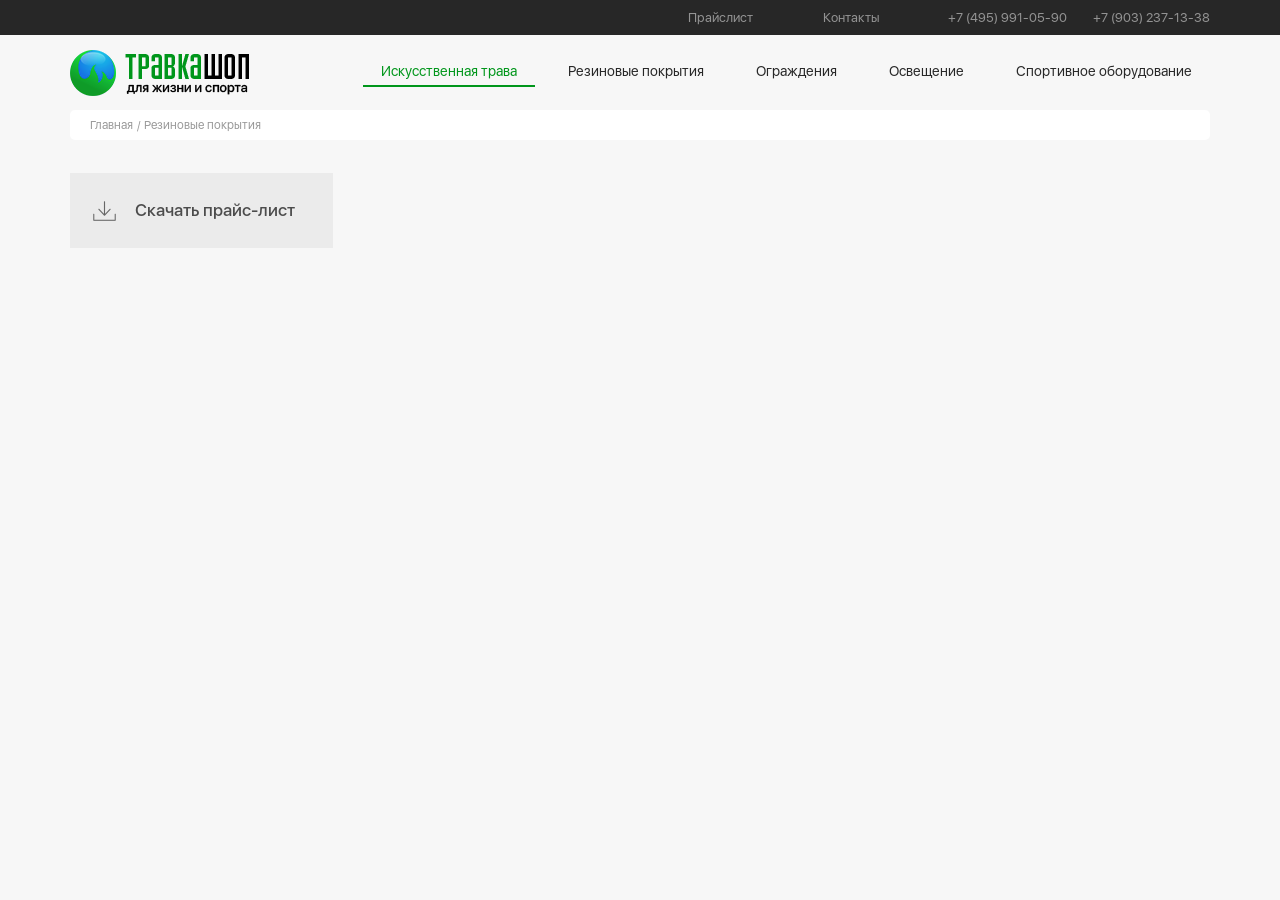
==== app/Искусственная трава.html @ c9376104 "commit 2" ====
<!DOCTYPE html>
<html lang="ru">
<head>
	<meta charset="UTF-8">

	<title>Заголовок</title>

	<link rel="shortcut icon" href="img/favicon/favicon.ico" type="image/x-icon">
	<link rel="icon" href="img/favicon/apple-touch-icon.png">
	<link rel="icon" sizes="72x72" href="img/favicon/apple-touch-icon-72x72.png">
	<link rel="icon" sizes="114x114" href="img/favicon/apple-touch-icon-114x114.png">

	<meta http-equiv="X-UA-Compatible" content="IE=edge">
	<meta name="viewport" content="width=device-width, initial-scale=1">
	<!-- Styles -->
	<link rel="stylesheet" href="libs/bootstrap/bootstrap.min.css">
	<link rel="stylesheet" href="libs/font-awesome/css/font-awesome.min.css">
	<link rel="stylesheet" href="css/fonts.css">
	<link rel="stylesheet" href="css/main.css">
	<link rel="stylesheet" href="css/media.css">
	<!-- End_Styles -->
	<!-- Scripts -->
	<script type="text/javascript" src="libs/jquery/jquery.min.js"></script>
	<script type="text/javascript" src="libs/mask/jquery.maskedinput.min.js"></script>
	<script type="text/javascript" src="js/main.js"></script>
	<!-- End_Scripts -->
</head>
<body>
	<header class="header">
		<div class="header__top">
			<div class="container">
				<div class="row">
					<div class="col-lg-3 col-lg-offset-6 col-md-4 col-md-offset-4 col-xs-6">
						<div class="header__other">
							<ul class="other">
								<li class="other__item">
									<a href="#" class="other__link">
										Прайслист
									</a>
								</li>
								<li class="other__item">
									<a href="#" class="other__link">
										Контакты
									</a>
								</li>
							</ul>
						</div>
					</div>
					<div class="col-lg-3 col-md-4 col-xs-6">
						<div class="header__phone">
							<ul class="phone">
								<li class="phone__item">
									+7 (495) 991-05-90
								</li>
								<li class="phone__item">
									+7 (903) 237-13-38
								</li>
							</ul>
						</div>
					</div>
				</div>
			</div>
		</div>
		<div class="header__bottom">
			<div class="container">
				<div class="row">
					<div class="col-md-3 col-xs-10">
						<div class="header__logo">
							<div class="logo">
								<a href="" class="logo__link">
									<img src="img/header-logo.png" alt="" class="logo__img">
								</a>
							</div>
						</div>
					</div>
					<div class="col-xs-2 nav__popup-wp">
						<div class="nav__popup">
							<i class="fa fa-bars" aria-hidden="true"></i>
						</div>
					</div>
					<div class="col-md-9 col-xs-12">
						<div class="header__nav">
							<ul class="nav">
								<li class="nav__item nav__active">
									<a href="#" class="nav__link">
										Искусственная трава
									</a>
								</li>
								<li class="nav__item">
									<a href="#" class="nav__link">
										Резиновые покрытия
									</a>
								</li>
								<li class="nav__item">
									<a href="#" class="nav__link">
										Ограждения
									</a>
								</li>
								<li class="nav__item">
									<a href="#" class="nav__link">
										Освещение
									</a>
								</li>
								<li class="nav__item">
									<a href="#" class="nav__link">
										Спортивное оборудование
									</a>
								</li>
							</ul>
						</div>
					</div>
				</div>
			</div>
		</div>
	</header>
	<div class="content">
		<div class="container">
			<div class="row">
				<div class="col-md-12">
					<ul class="path">
						<li class="path__item">
							<a href="#" class="path__link">
								Главная
							</a>
						</li>
						<li class="path__item">
							<span class="path__link">
								Резиновые покрытия
							</span>
						</li>
					</ul>
				</div>
			</div>
			<div class="row">
				<div class="col-md-3">
					<div class="sidebar">
						<div class="price-list">
							<a href="#" class="price-list__link">
								<span class="price-list__text">
									Скачать прайс-лист
								</span>
							</a>
						</div>
					</div>
				</div>
				<div class="col-md-9"></div>
			</div>
		</div>
	</div>
</body>
</html>
---- app/css/fonts.css ----
/* font-family: "SFUIDisplayRegular" */
@font-face {
  font-family: "SFUIDisplayRegular";
  src: url(../fonts/sfuid/SFUIDisplay-Regular.otf);
}

/* font-family: "SFUIDisplayLight" */
@font-face {
  font-family: "SFUIDisplayLight";
  src: url(../fonts/sfuid/SFUIDisplay-Light.otf);
}

/* font-family: "SFUIDisplayBold" */
@font-face {
  font-family: "SFUIDisplayBold";
  src: url(../fonts/sfuid/SFUIDisplay-Bold.otf);
}

/* font-family: "SFUIDisplayMedium" */
@font-face {
  font-family: "SFUIDisplayMedium";
  src: url(../fonts/sfuid/SFUIDisplay-Medium.otf);
}

/* font-family: "SFUIDisplaySemibold" */
@font-face {
  font-family: "SFUIDisplaySemibold";
  src: url(../fonts/sfuid/SFUIDisplay-Semibold.otf);
}
---- app/css/main.css ----
html, body, div, span, object, iframe,
h1, h2, h3, h4, h5, h6, p, blockquote, pre,
a, abbr, acronym, address, big, cite, code,
del, dfn, em, img, ins, kbd, q, samp, small,
strike, strong, sub, sup, tt, var, b, i,
dl, dt, dd, ol, ul, li, fieldset, form,
label, legend, table, caption, tbody, tfoot,
thead, tr, th, td, article, aside, canvas,
details, embed, figure, figcaption, footer,
header, hgroup, nav, output, ruby, section,
time, mark, audio, video {
  margin: 0;
  padding: 0;
  border: 0;
  font-size: 100%;
  font: inherit;
  vertical-align: baseline;
}

button, button:active, button:focus,
input, input:active, input:focus {
  outline: none;
}

ol, ul {
  list-style: none;
}

.clearfix:after, .other:after, .phone:after {
  content: '';
  display: table;
  clear: both;
}

.clearfix:before, .other:before, .phone:before {
  content: '';
  display: table;
}

a {
  color: #272727;
}

a:hover, a:active, a:focus {
  color: #272727;
  text-decoration: none;
}

body {
  font-size: 16px;
  min-width: 320px;
  position: relative;
  line-height: 1.25;
  font-family: "SFUIDisplayRegular", sans-serif;
  overflow-x: hidden;
  background-color: #f7f7f7;
}

.hidden {
  display: none;
}

.header__top {
  background-color: #272727;
  height: 35px;
}

.header__bottom {
  height: 75px;
}

.other__item {
  width: 50%;
  display: block;
  float: left;
  text-align: center;
}

.other__link {
  display: inline-block;
  font-size: 13px;
  color: rgba(255, 255, 255, 0.5);
  line-height: 35px;
}

.other__link:hover {
  color: #fff;
}

.phone__item {
  width: 50%;
  display: block;
  float: left;
  text-align: left;
  font-size: 13px;
  color: rgba(255, 255, 255, 0.5);
  line-height: 35px;
}

.phone__item:last-child {
  text-align: right;
}

.logo {
  height: 75px;
  padding-top: 15px;
}

.logo__link {
  display: block;
  width: 179px;
  height: 46px;
}

.logo__img {
  display: block;
}

.nav {
  display: -webkit-flex;
  display: -moz-flex;
  display: -ms-flex;
  display: -o-flex;
  display: flex;
  width: 100%;
  justify-content: space-between;
}

.nav__item {
  display: block;
  position: relative;
  height: 75px;
  padding-top: 26px;
}

.nav__active .nav__link {
  border-color: #00961b;
  color: #00961b;
}

.nav__link {
  color: #272727;
  font-size: 14px;
  border-bottom: 2px solid transparent;
  display: inline;
  padding: 6px 18px;
}

.nav__link:hover {
  border-color: #00961b;
  color: #00961b;
}

.slider {
  height: 570px;
  position: relative;
}

.slider .slick-dots {
  font-size: 0;
  text-align: center;
  position: absolute;
  bottom: 40px;
  left: 0;
  right: 0;
}

.slider .slick-dots .slick-active {
  background-color: #fff !important;
}

.slider .slick-dots li {
  text-indent: -9999px;
  width: 37px;
  height: 4px;
  border-radius: 2px;
  background-color: rgba(0, 0, 0, 0.5);
  margin: 0 8.5px;
  display: inline-block;
  -webkit-transition: all 0.2s ease-in-out;
  -moz-transition: all 0.2s ease-in-out;
  transition: all 0.2s ease-in-out;
  cursor: pointer;
}

.slider .slick-dots li:hover {
  background-color: #000;
}

.slider__item {
  height: 100%;
  background-repeat: no-repeat;
  background-size: cover;
  background-position: center center;
}

.slider__content {
  padding: 0 16px;
  position: absolute;
  left: 0;
  top: 50%;
  transform: translateY(-50%);
}

.slider__content-wp {
  height: 570px;
  position: relative;
}

.slider__title {
  font-size: 47.85px;
  color: #fff;
  text-transform: uppercase;
  font-family: "SFUIDisplayBold", sans-serif;
  letter-spacing: 0.5px;
  text-shadow: 0px 0px 18px #969696;
}

.slider__description {
  font-size: 30px;
  color: #fff;
  letter-spacing: 0.5px;
  text-shadow: 0px 0px 18px #969696;
}

.slider__more {
  height: 42px;
  display: inline-block;
  border-radius: 2px;
  border: 1px solid #fff;
  color: #fff;
  line-height: 40px;
  text-align: center;
  padding: 0 40px;
  font-family: "SFUIDisplayMedium", sans-serif;
  -webkit-transition: all 0.5s ease-in-out;
  -moz-transition: all 0.5s ease-in-out;
  transition: all 0.5s ease-in-out;
  margin-top: 32px;
}

.slider__more:hover {
  background-color: #fff;
  color: #272727;
}

.s-form {
  border-radius: 4px;
  display: block;
  padding: 48px 50px 52px 50px;
  position: absolute;
  left: 0;
  right: 0;
  top: 50%;
  transform: translateY(-50%);
  background: #d9d9d9;
  background: -moz-linear-gradient(left, #d9d9d9 0%, rgba(255, 255, 255, 0.9) 100%);
  background: -webkit-gradient(left top, right top, color-stop(0%, #d9d9d9), color-stop(100%, rgba(255, 255, 255, 0.9)));
  background: -webkit-linear-gradient(left, #d9d9d9 0%, rgba(255, 255, 255, 0.9) 100%);
  background: -o-linear-gradient(left, #d9d9d9 0%, rgba(255, 255, 255, 0.9) 100%);
  background: -ms-linear-gradient(left, #d9d9d9 0%, rgba(255, 255, 255, 0.9) 100%);
  background: linear-gradient(to right, #d9d9d9 0%, rgba(255, 255, 255, 0.9) 100%);
  filter: progid:DXImageTransform.Microsoft.gradient( startColorstr='#d9d9d9', endColorstr='#ffffff', GradientType=1 );
}

.s-form__wp {
  height: 570px;
  position: relative;
}

.s-form__title {
  padding-left: 60px;
  background-image: url(../img/icon/1.png);
  background-repeat: no-repeat;
  background-position: left center;
  display: block;
  font-family: "SFUIDisplayMedium", sans-serif;
  font-size: 24px;
  line-height: 24px;
  color: #272727;
}

.s-form__center {
  padding-top: 35px;
}

.s-form__input {
  width: 100%;
  display: block;
  height: 40px;
  padding-left: 22px;
  border: none;
  margin-bottom: 30px;
}

.s-form__button {
  display: block;
  width: 100%;
  height: 50px;
  border: none;
  background-color: #0a84e5;
  border: 1px solid #0a84e5;
  text-transform: uppercase;
  text-align: center;
  color: #fff;
  line-height: 48px;
  font-family: "SFUIDisplaySemibold", sans-serif;
  -webkit-transition: all 0.5s ease-in-out;
  -moz-transition: all 0.5s ease-in-out;
  transition: all 0.5s ease-in-out;
}

.s-form__button:hover {
  background-color: transparent;
  color: #0a84e5;
}

.s-form__description {
  color: #808080;
  font-size: 14px;
  line-height: auto;
  display: block;
  padding: 20px 15px 0;
}

.factoids {
  display: -webkit-flex;
  display: -moz-flex;
  display: -ms-flex;
  display: -o-flex;
  display: flex;
  justify-content: space-between;
  padding-top: 36px;
  padding-bottom: 64px;
}

.factoids__item {
  text-align: center;
}

.factoids__big {
  position: relative;
  color: #779c1b;
  font-size: 48px;
  font-family: "SFUIDisplayLight", sans-serif;
  display: inline-block;
}

.factoids__small {
  position: absolute;
  color: #779c1b;
  font-size: 16px;
  top: 5px;
  display: block;
  font-family: "SFUIDisplayLight", sans-serif;
}

.factoids__text {
  display: inline-block;
  color: #4c4c4c;
  font-size: 18px;
  font-family: "SFUIDisplayLight", sans-serif;
}

.weAreWorking {
  position: relative;
  height: 300px;
}

.weAreWorking__wp {
  padding-bottom: 84px;
}

.weAreWorking__img {
  display: block;
  width: 437px;
  height: auto;
  float: left;
}

.weAreWorking__description {
  color: #4c4c4c;
  font-size: 14px;
  line-height: 22px;
  position: absolute;
  left: 473px;
  top: 50%;
  transform: translateY(-50%);
}

.footer {
  background-color: #272727;
  height: 72px;
}

.footer .logo {
  padding-top: 17px;
  height: 72px;
}

.footer .logo__link {
  width: 135px;
  height: 35px;
}

.footer .phone__item {
  line-height: 72px;
}

.footer .other__link {
  line-height: 72px;
}

.copy {
  font-size: 13px;
  font-family: "SFUIDisplayMedium", sans-serif;
  color: #808080;
  line-height: 72px;
  display: block;
  text-align: center;
  white-space: nowrap;
}

.designed {
  width: 100%;
  position: relative;
}

.designed__text {
  font-size: 13px;
  color: #808080;
  line-height: 72px;
  padding-left: 82px;
}

.designed__img {
  display: block;
  position: absolute;
  right: 0;
  top: 50%;
  transform: translateY(-50%);
}

.path {
  background-color: #fff;
  padding: 4px 20px;
  border-radius: 5px;
  margin-bottom: 33px;
}

.path__item {
  display: inline-block;
}

.path__item::before {
  content: '/';
  font-size: 12px;
  line-height: 22px;
  color: #999;
}

.path__item:first-child::before {
  display: none;
}

.path__item span:hover {
  color: #999;
}

.path__link {
  font-size: 12px;
  line-height: 22px;
  color: #999;
}

.path__link:hover {
  color: #000;
}

.price-list {
  padding-bottom: 17px;
}

.price-list__link {
  padding-left: 65px;
  display: block;
  width: 100%;
  background-color: #ebebeb;
  background-image: url(../img/icon/2.png);
  background-repeat: no-repeat;
  background-position: 23px center;
  height: 75px;
  position: relative;
}

.price-list__text {
  position: absolute;
  left: 65px;
  top: 50%;
  transform: translateY(-50%);
  display: block;
  color: #4c4c4c;
  font-family: "SFUIDisplayMedium", sans-serif;
  font-size: 17px;
}
---- app/css/media.css ----
/*==========  Desktop First Method  ==========*/
/* Large Devices, Wide Screens */
@media only screen and (max-width: 1199px) {
  .header__top {
    height: auto;
  }
  .designed__text {
    padding-left: 42px;
  }
  .footer__phone {
    padding-left: 32px;
  }
  .nav__link {
    padding: 6px 9px;
  }
  /**/
}

/* Medium Devices, Desktops */
@media only screen and (max-width: 991px) {
  .other__item {
    text-align: left;
  }
  .phone__item {
    text-align: right;
  }
  .header__bottom {
    height: auto;
  }
  .nav {
    position: absolute;
    left: 0;
    right: 0;
    top: 0;
    display: block;
    width: 100%;
    background-color: #fff;
    text-align: center;
    z-index: 999;
    padding: 16px 0;
    border-radius: 0 0 4px 4px;
    display: none;
  }
  .header__bottom {
    position: relative;
  }
  .nav__item {
    display: block;
    padding-top: 0;
    height: auto;
  }
  .nav__link {
    line-height: 40px;
    display: block;
    border: none;
  }
  .nav__link:hover {
    text-decoration: none;
    background-color: #f7f7f7;
  }
  .nav__popup {
    height: 75px;
    position: relative;
    text-align: center;
  }
  .nav__popup .fa {
    position: absolute;
    left: 0;
    right: 0;
    top: 50%;
    transform: translateY(-50%);
    font-size: 24px;
    cursor: pointer;
  }
  .slider__content-wp {
    height: 334px;
  }
  .slider {
    height: auto;
  }
  .slider__content {
    padding: 0;
    right: 0;
    text-align: center;
  }
  .s-form {
    position: static;
    transform: none;
    width: 60%;
    margin: 0 auto;
  }
  .factoids {
    display: block;
    padding-bottom: 36px;
  }
  .factoids:after {
    content: '';
    display: table;
    clear: both;
  }
  .factoids:before {
    content: '';
    display: table;
  }
  .factoids__item {
    width: 50%;
    float: left;
  }
  .weAreWorking__description {
    position: static;
    transform: none;
  }
  .weAreWorking__img {
    margin-right: 10px;
    margin-bottom: 10px;
    height: 198px;
    width: auto;
  }
  .weAreWorking {
    height: auto;
  }
  .footer {
    height: auto;
    padding-bottom: 10px;
  }
  .footer .logo__link {
    margin: 0 auto;
  }
  .footer .phone__item {
    float: none;
    width: 100%;
    text-align: center;
    line-height: 16px;
  }
  .footer .other__item {
    float: none;
    width: 100%;
    text-align: center;
  }
  .footer .other__link {
    line-height: 16px;
  }
  .footer .designed__text {
    line-height: 48px;
  }
  .footer__phone {
    padding-left: 0;
  }
  .designed__text {
    padding-left: 0;
  }
  .designed {
    width: 190px;
    margin: 0 auto;
  }
  .copy {
    line-height: 16px;
  }
  .footer__copy, .footer__phone, .footer__other {
    padding-bottom: 16px;
  }
  .s-form {
    display: none;
  }
  .m-s-form {
    background: #d3d5cd;
    margin-top: 16px;
    margin-bottom: 16px;
    display: block !important;
  }
  .slider {
    display: none;
  }
  /**/
}

/* Small Devices, Tablets */
@media only screen and (max-width: 768px) {
  .header__top {
    padding: 5px 0;
  }
  .other__item {
    text-align: left;
    float: none;
    width: 100%;
  }
  .other__link {
    line-height: 20px;
  }
  .phone__item {
    text-align: right;
    float: none;
    width: 100%;
    line-height: 20px;
  }
  /**/
}

@media only screen and (max-width: 620px) {
  .s-form {
    width: 80%;
  }
  .slider__title {
    font-size: 30px;
  }
  .slider__description {
    font-size: 16px;
  }
  .slider__more {
    margin-top: 16px;
  }
  .weAreWorking__img {
    height: auto;
    width: 100%;
  }
  /**/
}

/* Extra Small Devices, Phones */
@media only screen and (max-width: 480px) {
  .s-form {
    width: 100%;
  }
  .factoids__item {
    width: 100%;
    padding-bottom: 10px;
  }
  /**/
}

/* Custom, iPhone Retina */
@media only screen and (max-width: 390px) {
  .s-form {
    width: 96%;
    padding: 24px 25px 26px;
  }
  /**/
}

/*==========  Mobile First Method  ==========*/
/* Custom, iPhone Retina */
@media only screen and (min-width: 320px) {
  /**/
}

/* Extra Small Devices, Phones */
@media only screen and (min-width: 480px) {
  /**/
}

/* Small Devices, Tablets */
@media only screen and (min-width: 768px) {
  /**/
}

/* Medium Devices, Desktops */
@media only screen and (min-width: 992px) {
  .nav__popup-wp {
    display: none;
  }
  .nav {
    display: -webkit-flex !important;
    display: -moz-flex !important;
    display: -ms-flex !important;
    display: -o-flex !important;
    display: flex !important;
  }
  .m-s-form {
    display: none !important;
  }
  /**/
}

/* Large Devices, Wide Screens */
@media only screen and (min-width: 1200px) {
  /**/
}
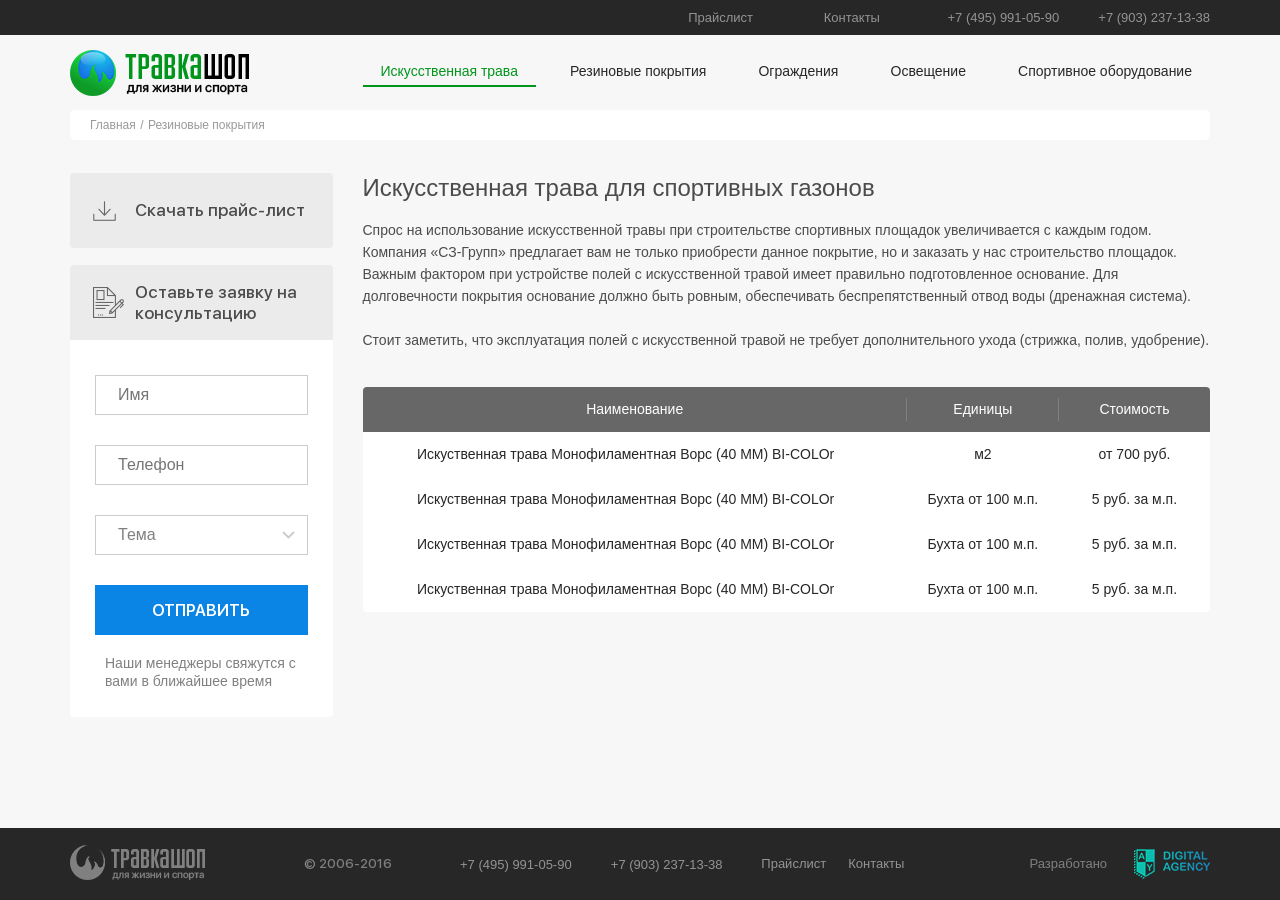
==== commit 6c253f1f: "commit 4" ====
--- a/app/Искусственная трава.html
+++ b/app/Искусственная трава.html
@@ -15,6 +15,7 @@
 	<!-- Styles -->
 	<link rel="stylesheet" href="libs/bootstrap/bootstrap.min.css">
 	<link rel="stylesheet" href="libs/font-awesome/css/font-awesome.min.css">
+	<link rel="stylesheet" href="libs/jquery-ui/jquery-ui.min.css">
 	<link rel="stylesheet" href="css/fonts.css">
 	<link rel="stylesheet" href="css/main.css">
 	<link rel="stylesheet" href="css/media.css">
@@ -22,6 +23,7 @@
 	<!-- Scripts -->
 	<script type="text/javascript" src="libs/jquery/jquery.min.js"></script>
 	<script type="text/javascript" src="libs/mask/jquery.maskedinput.min.js"></script>
+	<script type="text/javascript" src="libs/jquery-ui/jquery-ui.min.js"></script>
 	<script type="text/javascript" src="js/main.js"></script>
 	<!-- End_Scripts -->
 </head>
@@ -50,10 +52,10 @@
 						<div class="header__phone">
 							<ul class="phone">
 								<li class="phone__item">
-									+7 (495) 991-05-90
+									<p>+7 (495) 991-05-90</p>
 								</li>
 								<li class="phone__item">
-									+7 (903) 237-13-38
+									<p>+7 (903) 237-13-38</p>
 								</li>
 							</ul>
 						</div>
@@ -132,7 +134,117 @@
 				</div>
 			</div>
 			<div class="row">
-				<div class="col-md-3">
+				<div class="col-md-9 col-md-push-3">
+					<div class="r-content">
+						<h1 class="r-content__title">
+							Искусственная трава для спортивных газонов
+						</h1>
+						<p class="r-content__description">
+							Спрос на использование искусственной травы при строительстве спортивных площадок увеличивается с каждым годом. Компания «СЗ-Групп» предлагает вам не только приобрести данное покрытие, но и заказать у нас строительство площадок. Важным фактором при устройстве полей с искусственной травой имеет правильно подготовленное основание. Для долговечности покрытия основание должно быть ровным, обеспечивать беспрепятственный отвод воды (дренажная система).<br><br>Стоит заметить, что эксплуатация полей с искусственной травой не требует дополнительного ухода (стрижка, полив, удобрение).
+						</p>
+						<div class="r-content__tab">
+							<!--<div class="r-content__tab-vid-wp">
+								<div class="r-content__tab-vid">
+									<ul class="r-content__tab-vid-block">
+										<li class="r-content__tab-vid-item r-content__tab-vid-item-first r-content__tab-vid-active">
+											<i class="fa fa-bars" aria-hidden="true"></i>
+										</li>
+										<li class="r-content__tab-vid-item r-content__tab-vid-item-last">
+											<i class="fa fa-th-large" aria-hidden="true"></i>
+										</li>
+									</ul>
+									<span class="r-content__tab-vid-text">
+										Вид:
+									</span>
+								</div>
+							</div>-->
+							<div class="r-content__tab-top-wp">
+								<div class="r-content__tab-top">
+									<div class="r-content__tab-item">
+										Наименование
+									</div>
+									<div class="r-content__tab-item">
+										Единицы
+									</div>
+									<div class="r-content__tab-item">
+										Стоимость
+									</div>
+								</div>
+								<div class="r-content__tab-row">
+									<div class="r-content__tab-item">
+										<a href="#">Искуственная трава Монофиламентная Ворс (40 ММ) BI-COLOr</a>
+									</div>
+									<div class="r-content__tab-item">
+										<span>м2</span>
+									</div>
+									<div class="r-content__tab-item">
+										<span>от 700 руб.</span>
+									</div>
+								</div>
+								<div class="r-content__tab-row">
+									<div class="r-content__tab-item">
+										<a href="#">Искуственная трава Монофиламентная Ворс (40 ММ) BI-COLOr</a>
+									</div>
+									<div class="r-content__tab-item">
+										<span>Бухта от 100 м.п.</span>
+									</div>
+									<div class="r-content__tab-item">
+										<span>5 руб. за м.п.</span>
+									</div>
+								</div>
+								<div class="r-content__tab-row">
+									<div class="r-content__tab-item">
+										<a href="#">Искуственная трава Монофиламентная Ворс (40 ММ) BI-COLOr</a>
+									</div>
+									<div class="r-content__tab-item">
+										<span>Бухта от 100 м.п.</span>
+									</div>
+									<div class="r-content__tab-item">
+										<span>5 руб. за м.п.</span>
+									</div>
+								</div>
+								<div class="r-content__tab-row">
+									<div class="r-content__tab-item">
+										<a href="#">Искуственная трава Монофиламентная Ворс (40 ММ) BI-COLOr</a>
+									</div>
+									<div class="r-content__tab-item">
+										<span>Бухта от 100 м.п.</span>
+									</div>
+									<div class="r-content__tab-item">
+										<span>5 руб. за м.п.</span>
+									</div>
+								</div>
+							</div>
+							<!--<div class="r-content__prod-wp">
+								<a href="#" class="r-content__prod-item">
+									<img src="img/tov/1.png" alt="" class="r-content__prod-img">
+									<b class="r-content__prod-link">
+										Искуственная трава Монофиламентная Ворс (40 ММ) BI-COLOr
+									</b>
+								</a>
+								<a href="#" class="r-content__prod-item">
+									<img src="img/tov/2.png" alt="" class="r-content__prod-img">
+									<b class="r-content__prod-link">
+										Искуственная трава Монофиламентная Ворс (40 ММ) BI-COLOr
+									</b>
+								</a>
+								<a href="#" class="r-content__prod-item">
+									<img src="img/tov/3.png" alt="" class="r-content__prod-img">
+									<b class="r-content__prod-link">
+										Искуственная трава Монофиламентная Ворс (40 ММ) BI-COLOr
+									</b>
+								</a>
+								<a href="#" class="r-content__prod-item">
+									<img src="img/tov/1.png" alt="" class="r-content__prod-img">
+									<b class="r-content__prod-link">
+										Искуственная трава Монофиламентная Ворс (40 ММ) BI-COLOr
+									</b>
+								</a>
+							</div>-->
+						</div>
+					</div>
+				</div>
+				<div class="col-md-3 col-md-pull-9">
 					<div class="sidebar">
 						<div class="price-list">
 							<a href="#" class="price-list__link">
@@ -141,11 +253,101 @@
 								</span>
 							</a>
 						</div>
-					</div>
-				</div>
-				<div class="col-md-9"></div>
+						<div class="sidebar-form">
+							<div class="sidebar-form__title-wp">
+								<b class="sidebar-form__title">
+									Оставьте заявку на консультацию
+								</b>
+							</div>
+							<div class="s-form__center">
+								<input type="text" class="s-form__input" placeholder="Имя" required>
+								<input type="text" class="s-form__input s-form__phone" placeholder="Телефон" required>
+								<script>
+									$(document).ready(function() {
+										$('.s-form__selectmenu').selectmenu();
+									});
+								</script>
+								<select name="" id="" class="s-form__selectmenu">
+									<option value="">Тема</option>
+									<option value="">12</option>
+									<option value="">13</option>
+									<option value="">14</option>
+									<option value="">15</option>
+								</select>
+								<button class="s-form__button">
+									Отправить
+								</button>
+							</div>
+							<p class="s-form__description">
+								Наши менеджеры свяжутся с вами в ближайшее время
+							</p>
+						</div>
+					</div>
+				</div>
 			</div>
 		</div>
 	</div>
+	<footer class="footer">
+		<div class="container">
+			<div class="row">
+				<div class="col-md-2 col-xs-6">
+					<div class="footer__logo">
+						<div class="logo">
+							<a href="/" class="logo__link">
+								<img src="img/footer-logo.png" alt="" class="logo__img">
+							</a>
+						</div>
+					</div>
+				</div>
+				<div class="col-lg-2 col-md-1 col-xs-6">
+					<div class="footer__copy">
+						<div class="copy">
+							© 2006-2016
+						</div>
+					</div>
+				</div>
+				<div class="col-lg-3 col-md-4 col-xs-6">
+					<div class="footer__phone">
+						<ul class="phone">
+							<li class="phone__item">
+								<p>+7 (495) 991-05-90</p>
+							</li>
+							<li class="phone__item">
+								<p>+7 (903) 237-13-38</p>
+							</li>
+						</ul>
+					</div>
+				</div>
+				<div class="col-md-2 col-xs-6">
+					<div class="footer__other">
+						<ul class="other">
+							<li class="other__item">
+								<a href="#" class="other__link">
+									Прайслист
+								</a>
+							</li>
+							<li class="other__item">
+								<a href="#" class="other__link">
+									Контакты
+								</a>
+							</li>
+						</ul>
+					</div>
+				</div>
+				<div class="col-md-3 col-xs-12">
+					<div class="footer__designed">
+						<div class="designed">
+							<a href="#">
+								<span class="designed__text">
+									Разработано
+								</span>
+								<img src="img/designed.png" alt="" class="designed__img">
+							</a>
+						</div>
+					</div>
+				</div>
+			</div>
+		</div>
+	</footer>
 </body>
 </html>
--- a/app/css/fonts.css
+++ b/app/css/fonts.css
@@ -1,29 +1,29 @@
 /* font-family: "SFUIDisplayRegular" */
 @font-face {
   font-family: "SFUIDisplayRegular";
-  src: url(../fonts/sfuid/SFUIDisplay-Regular.otf);
+  src: url(../fonts/sfuid/SF-UI-Display-Regular.ttf);
 }
 
 /* font-family: "SFUIDisplayLight" */
 @font-face {
   font-family: "SFUIDisplayLight";
-  src: url(../fonts/sfuid/SFUIDisplay-Light.otf);
+  src: url(../fonts/sfuid/SF-UI-Display-Light.ttf);
 }
 
 /* font-family: "SFUIDisplayBold" */
 @font-face {
   font-family: "SFUIDisplayBold";
-  src: url(../fonts/sfuid/SFUIDisplay-Bold.otf);
+  src: url(../fonts/sfuid/SF-UI-Display-Bold.ttf);
 }
 
 /* font-family: "SFUIDisplayMedium" */
 @font-face {
   font-family: "SFUIDisplayMedium";
-  src: url(../fonts/sfuid/SFUIDisplay-Medium.otf);
+  src: url(../fonts/sfuid/SF-UI-Display-Medium.ttf);
 }
 
 /* font-family: "SFUIDisplaySemibold" */
 @font-face {
   font-family: "SFUIDisplaySemibold";
-  src: url(../fonts/sfuid/SFUIDisplay-Semibold.otf);
+  src: url(../fonts/sfuid/SF-UI-Display-Semibold.ttf);
 }
--- a/app/css/main.css
+++ b/app/css/main.css
@@ -26,13 +26,13 @@
   list-style: none;
 }
 
-.clearfix:after, .other:after, .phone:after {
+.clearfix:after, .other:after, .phone:after, .r-content__tab-vid:after, .r-content__tab-vid-block:after, .r-content__tab-top:after, .r-content__prod-wp:after, .card__top:after, .card__specifications-tab-row:after, .card__color-block:after, .tabs__top:after, .pagination:after {
   content: '';
   display: table;
   clear: both;
 }
 
-.clearfix:before, .other:before, .phone:before {
+.clearfix:before, .other:before, .phone:before, .r-content__tab-vid:before, .r-content__tab-vid-block:before, .r-content__tab-top:before, .r-content__prod-wp:before, .card__top:before, .card__specifications-tab-row:before, .card__color-block:before, .tabs__top:before, .pagination:before {
   content: '';
   display: table;
 }
@@ -92,13 +92,18 @@
   display: block;
   float: left;
   text-align: left;
-  font-size: 13px;
-  color: rgba(255, 255, 255, 0.5);
-  line-height: 35px;
 }
 
 .phone__item:last-child {
   text-align: right;
+}
+
+.phone__item p {
+  display: inline-block;
+  font-size: 13px;
+  color: #fff;
+  opacity: 0.5;
+  line-height: 35px;
 }
 
 .logo {
@@ -117,12 +122,14 @@
 }
 
 .nav {
+  width: 100%;
+  display: -webkit-box;
+  display: -moz-box;
+  display: -ms-flexbox;
   display: -webkit-flex;
-  display: -moz-flex;
-  display: -ms-flex;
-  display: -o-flex;
   display: flex;
-  width: 100%;
+  -webkit-box-pack: justify;
+  -webkit-justify-content: space-between;
   justify-content: space-between;
 }
 
@@ -199,6 +206,7 @@
   position: absolute;
   left: 0;
   top: 50%;
+  -webkit-transform: translateY(-50%);
   transform: translateY(-50%);
 }
 
@@ -244,6 +252,11 @@
   color: #272727;
 }
 
+.slider__more:active, .slider__more:focus {
+  background-color: transparent;
+  color: #fff;
+}
+
 .s-form {
   border-radius: 4px;
   display: block;
@@ -252,6 +265,7 @@
   left: 0;
   right: 0;
   top: 50%;
+  -webkit-transform: translateY(-50%);
   transform: translateY(-50%);
   background: #d9d9d9;
   background: -moz-linear-gradient(left, #d9d9d9 0%, rgba(255, 255, 255, 0.9) 100%);
@@ -324,11 +338,14 @@
 }
 
 .factoids {
+  width: 100%;
+  display: -webkit-box;
+  display: -moz-box;
+  display: -ms-flexbox;
   display: -webkit-flex;
-  display: -moz-flex;
-  display: -ms-flex;
-  display: -o-flex;
   display: flex;
+  -webkit-box-pack: justify;
+  -webkit-justify-content: space-between;
   justify-content: space-between;
   padding-top: 36px;
   padding-bottom: 64px;
@@ -385,6 +402,7 @@
   position: absolute;
   left: 473px;
   top: 50%;
+  -webkit-transform: translateY(-50%);
   transform: translateY(-50%);
 }
 
@@ -438,6 +456,7 @@
   position: absolute;
   right: 0;
   top: 50%;
+  -webkit-transform: translateY(-50%);
   transform: translateY(-50%);
 }
 
@@ -475,6 +494,87 @@
 
 .path__link:hover {
   color: #000;
+}
+
+.sidebar {
+  padding-bottom: 82px;
+}
+
+.sidebar-form {
+  background-color: #fff;
+  border-radius: 4px;
+  padding-bottom: 27px;
+}
+
+.sidebar-form .s-form__input {
+  border: 1px solid #cccccc;
+}
+
+.sidebar-form .s-form__center {
+  padding-left: 25px;
+  padding-right: 25px;
+}
+
+.sidebar-form .s-form__description {
+  padding-left: 35px;
+  padding-right: 35px;
+}
+
+.sidebar-form .ui-selectmenu-button.ui-button {
+  width: 100%;
+  border-radius: 0 !important;
+  margin-bottom: 30px;
+  height: 40px;
+}
+
+.sidebar-form .ui-state-default, .sidebar-form .ui-widget-content .ui-state-default, .sidebar-form .ui-widget-header .ui-state-default, .sidebar-form .ui-button, .sidebar-form html .ui-button.ui-state-disabled:hover, .sidebar-form html .ui-button.ui-state-disabled:active {
+  background-color: transparent;
+  border: 1px solid #ccc;
+}
+
+.sidebar-form .ui-button {
+  padding: 0;
+  padding-left: 22px;
+  line-height: 38px;
+}
+
+.sidebar-form .ui-button .ui-icon {
+  display: none;
+}
+
+.sidebar-form .ui-selectmenu-text {
+  color: #808080;
+}
+
+.sidebar-form #ui-id-1-button {
+  background-image: url(../img/icon/4.png);
+  background-repeat: no-repeat;
+  background-position: 94% center;
+}
+
+.sidebar-form__title {
+  position: absolute;
+  left: 65px;
+  top: 50%;
+  display: block;
+  -webkit-transform: translateY(-50%);
+  transform: translateY(-50%);
+  color: #4c4c4c;
+  font-family: "SFUIDisplayMedium", sans-serif;
+  font-size: 17px;
+}
+
+.sidebar-form__title-wp {
+  padding-left: 65px;
+  display: block;
+  width: 100%;
+  background-color: #ebebeb;
+  background-image: url(../img/icon/3.png);
+  background-repeat: no-repeat;
+  background-position: 23px center;
+  height: 75px;
+  position: relative;
+  border-radius: 4px 4px 0 0;
 }
 
 .price-list {
@@ -491,15 +591,615 @@
   background-position: 23px center;
   height: 75px;
   position: relative;
+  border-radius: 4px;
 }
 
 .price-list__text {
   position: absolute;
   left: 65px;
   top: 50%;
+  -webkit-transform: translateY(-50%);
   transform: translateY(-50%);
   display: block;
   color: #4c4c4c;
   font-family: "SFUIDisplayMedium", sans-serif;
   font-size: 17px;
 }
+
+.r-content__title {
+  color: #4c4c4c;
+  font-size: 24px;
+  display: block;
+  padding-bottom: 16px;
+}
+
+.r-content__description {
+  color: #4c4c4c;
+  font-size: 14px;
+  line-height: 22px;
+}
+
+.r-content__tab {
+  padding-bottom: 82px;
+}
+
+.r-content__tab-vid {
+  text-align: right;
+  padding: 18px 0;
+}
+
+.r-content__tab-vid-text {
+  display: inline-block;
+  color: #808080;
+  line-height: 32px;
+  font-size: 12px;
+  margin-right: 5px;
+  float: right;
+}
+
+.r-content__tab-vid-block {
+  display: inline-block;
+  float: right;
+}
+
+.r-content__tab-vid-active {
+  background-color: #e6e6e6;
+}
+
+.r-content__tab-vid-item {
+  display: block;
+  width: 32px;
+  height: 32px;
+  border: 1px solid #cccccc;
+  text-align: center;
+  cursor: pointer;
+  float: left;
+}
+
+.r-content__tab-vid-item:last-child {
+  width: 31px;
+  border-left: none;
+}
+
+.r-content__tab-vid-item .fa {
+  font-size: 14px;
+  line-height: 30px;
+  color: #b3b3b3;
+}
+
+.r-content__tab-item:nth-child(1) {
+  width: 64.22668%;
+  float: left;
+  text-align: left;
+}
+
+.r-content__tab-item:nth-child(2) {
+  width: 17.94569%;
+  float: left;
+  text-align: center;
+}
+
+.r-content__tab-item:nth-child(3) {
+  width: 17.82763%;
+  float: left;
+  text-align: center;
+}
+
+.r-content__tab-top {
+  background-color: #676767;
+  height: 45px;
+  border-radius: 4px 4px 0 0;
+}
+
+.r-content__tab-top .r-content__tab-item {
+  text-align: center;
+}
+
+.r-content__tab-top .r-content__tab-item:nth-child(1) {
+  width: 64.22668%;
+  float: left;
+  position: relative;
+  line-height: 45px;
+  color: #fff;
+  font-size: 14px;
+}
+
+.r-content__tab-top .r-content__tab-item:nth-child(1)::after {
+  content: '';
+  display: block;
+  height: 23px;
+  width: 1px;
+  background-color: #808080;
+  position: absolute;
+  right: 0;
+  top: 50%;
+  margin-top: -11.5px;
+}
+
+.r-content__tab-top .r-content__tab-item:nth-child(2) {
+  width: 17.94569%;
+  float: left;
+  position: relative;
+  line-height: 45px;
+  color: #fff;
+  font-size: 14px;
+}
+
+.r-content__tab-top .r-content__tab-item:nth-child(2)::after {
+  content: '';
+  display: block;
+  height: 23px;
+  width: 1px;
+  background-color: #808080;
+  position: absolute;
+  right: 0;
+  top: 50%;
+  margin-top: -11.5px;
+}
+
+.r-content__tab-top .r-content__tab-item:nth-child(3) {
+  width: 17.82763%;
+  float: left;
+  line-height: 45px;
+  color: #fff;
+  font-size: 14px;
+}
+
+.r-content__tab-row {
+  height: 45px;
+  background-color: #fff;
+}
+
+.r-content__tab-row:last-child {
+  border-radius: 0 0 4px 4px;
+}
+
+.r-content__tab-row .r-content__tab-item {
+  height: 100%;
+  position: relative;
+}
+
+.r-content__tab-row .r-content__tab-item a, .r-content__tab-row .r-content__tab-item span {
+  display: block;
+  position: absolute;
+  left: 0;
+  right: 0;
+  top: 50%;
+  -webkit-transform: translateY(-50%);
+  transform: translateY(-50%);
+  font-size: 14px;
+  color: #262626;
+}
+
+.r-content__tab-row .r-content__tab-item a:hover {
+  text-decoration: underline;
+}
+
+.r-content__tab-row .r-content__tab-item:first-child a {
+  left: 10%;
+}
+
+.r-content__prod-wp {
+  margin-left: -12px;
+}
+
+.r-content__prod-item {
+  height: 252px;
+  position: relative;
+  background-color: #fff;
+  text-align: center;
+  width: 274.5px;
+  display: block;
+  margin-bottom: 12px;
+  float: left;
+  margin-left: 12px;
+}
+
+.r-content__prod-img {
+  display: block;
+  width: 155px;
+  margin: 15% auto 0;
+}
+
+.r-content__prod-link {
+  display: inline-block;
+  position: absolute;
+  left: 10px;
+  right: 10px;
+  top: 75%;
+}
+
+.r-content__bottom {
+  padding-top: 48px;
+  padding-bottom: 67px;
+}
+
+.r-content__bottom-title {
+  color: #4c4c4c;
+  font-family: "SFUIDisplayBold", sans-serif;
+  line-height: 22px;
+  font-size: 16px;
+  padding-bottom: 16px;
+  display: block;
+}
+
+.r-content__bottom-title-b {
+  font-size: 24px;
+  line-height: 22px;
+  color: #4c4c4c;
+  display: block;
+  padding-top: 26px;
+}
+
+.r-content__bottom-description {
+  color: #4c4c4c;
+  font-size: 14px;
+  line-height: 22px;
+}
+
+.contacts__map {
+  width: 100%;
+  padding-bottom: 64px;
+}
+
+.contacts__map iframe {
+  display: block;
+  height: 572px;
+  width: 100%;
+}
+
+.contacts__wp {
+  padding-bottom: 64px;
+}
+
+.contacts__wp .s-form__button {
+  width: 217px;
+  margin: 0 auto;
+}
+
+.contacts__wp .sidebar-form__title-wp {
+  background-color: transparent;
+}
+
+.contacts__wp .s-form__center {
+  padding-top: 0;
+}
+
+.contacts__wp .sidebar-form .s-form__center {
+  padding-left: 40px;
+  padding-right: 40px;
+}
+
+.contacts__wp .sidebar-form__title {
+  left: 83px;
+  right: 40px;
+}
+
+.contacts__wp .sidebar-form__title-wp {
+  background-position: 40px center;
+  padding-left: 83px;
+}
+
+.contacts__title {
+  font-size: 24px;
+  color: #4c4c4c;
+  display: block;
+  padding-bottom: 16px;
+}
+
+.contacts__item {
+  display: block;
+  width: 335px;
+  padding-bottom: 16px;
+}
+
+.contacts__item-b {
+  color: #4c4c4c;
+  font-family: "SFUIDisplayBold", sans-serif;
+  font-size: 14px;
+}
+
+.contacts__item-s {
+  color: #4c4c4c;
+  font-size: 14px;
+}
+
+.s-menu {
+  padding-bottom: 17px;
+}
+
+.s-menu__title {
+  width: 100%;
+  display: block;
+  padding: 12px 20px 12px 33px;
+  background-color: #676767;
+  margin-bottom: 1px;
+}
+
+.s-menu__title span {
+  display: block;
+  color: #fff;
+  font-size: 14px;
+}
+
+.s-menu__block-item {
+  display: block;
+  width: 100%;
+  padding-bottom: 1px;
+}
+
+.s-menu__block-link {
+  padding: 12px 20px 12px 33px;
+  display: block;
+  background-color: #ebebeb;
+}
+
+.s-menu__block-link:hover span {
+  text-decoration: underline;
+}
+
+.s-menu__block-link span {
+  display: block;
+  color: #4c4c4c;
+  font-size: 14px;
+}
+
+.card__title {
+  color: #4c4c4c;
+  font-size: 24px;
+  line-height: 22px;
+}
+
+.card__center {
+  padding-top: 16px;
+}
+
+.card__center-description {
+  color: #4c4c4c;
+  font-size: 14px;
+  line-height: 22px;
+}
+
+.card__top {
+  padding-top: 20px;
+}
+
+.card__top-left {
+  width: 277px;
+  height: 254px;
+  position: relative;
+  background-color: #fff;
+  border-radius: 4px;
+  float: left;
+}
+
+.card__top-left img {
+  display: block;
+  width: 155px;
+  margin: 0 auto;
+  height: auto;
+  position: absolute;
+  left: 0;
+  right: 0;
+  top: 50%;
+  -webkit-transform: translateY(-50%);
+  transform: translateY(-50%);
+}
+
+.card__top-right {
+  float: left;
+  padding-left: 34px;
+}
+
+.card__specifications-title {
+  color: #4c4c4c;
+  display: block;
+  font-size: 16px;
+  font-family: "SFUIDisplayBold", sans-serif;
+  padding-bottom: 16px;
+}
+
+.card__specifications-tab-row {
+  padding: 2px 0;
+}
+
+.card__specifications-tab-left {
+  display: block;
+  float: left;
+  width: 222px;
+  font-size: 14px;
+  color: #4c4c4c;
+}
+
+.card__specifications-tab-right {
+  float: left;
+  font-size: 14px;
+  color: #4c4c4c;
+}
+
+.card__color {
+  padding-top: 20px;
+}
+
+.card__color-title {
+  font-size: 14px;
+  color: #4c4c4c;
+  display: block;
+  padding-bottom: 16px;
+}
+
+.card__color-block-img {
+  display: block;
+  position: absolute;
+  top: 50%;
+  -webkit-transform: translateY(-50%);
+  transform: translateY(-50%);
+  left: -20%;
+}
+
+.card__color-block-img-wp {
+  width: 81px;
+  height: 81px;
+  overflow: hidden;
+  text-align: center;
+  border-radius: 4px;
+  position: relative;
+  float: left;
+  margin-left: 5px;
+  cursor: pointer;
+}
+
+.card__color-block-img-wp:first-child {
+  margin-left: 0;
+}
+
+.tabs {
+  padding-top: 38px;
+  padding-bottom: 50px;
+}
+
+.tabs__top {
+  position: relative;
+  clear: both;
+}
+
+.tabs__top .active {
+  border-color: #00961b !important;
+  background-color: #fff !important;
+}
+
+.tabs__top-item {
+  cursor: pointer;
+  width: 200px;
+  position: relative;
+  height: 47px;
+  border-bottom: 5px solid #ebebeb;
+  text-align: center;
+  float: left;
+  display: block;
+  margin-right: 5px;
+  -moz-user-select: none;
+  -khtml-user-select: none;
+  -webkit-user-select: none;
+  user-select: none;
+  background-color: #ebebeb;
+  border-radius: 2px 2px 0 0;
+}
+
+.tabs__top-item span {
+  position: absolute;
+  left: 0;
+  right: 0;
+  top: 50%;
+  -webkit-transform: translateY(-50%);
+  transform: translateY(-50%);
+  display: block;
+  -moz-user-select: none;
+  -khtml-user-select: none;
+  -webkit-user-select: none;
+  user-select: none;
+}
+
+.tabs__bottom {
+  position: relative;
+  padding: 20px 0;
+}
+
+.tabs__bottom::before {
+  content: '';
+  width: 100%;
+  height: 5px;
+  background-color: #ebebeb;
+  position: absolute;
+  top: -5px;
+  left: 0;
+  right: 0;
+  z-index: -1;
+}
+
+.tabs__bottom-item {
+  color: #4c4c4c;
+  font-size: 14px;
+  line-height: 22px;
+}
+
+.tabs__bottom-item p {
+  color: #4c4c4c;
+  font-size: 14px;
+  line-height: 22px;
+}
+
+.tabs__bottom-item ul li {
+  color: #4c4c4c;
+  font-size: 14px;
+  line-height: 22px;
+  padding-left: 10px;
+  position: relative;
+}
+
+.tabs__bottom-item ul li::before {
+  content: '-';
+  position: absolute;
+  left: 2px;
+  top: 0;
+}
+
+.pagination {
+  display: inline-block;
+  padding-top: 11px;
+}
+
+.pagination-wp {
+  text-align: center;
+}
+
+.pagination__item {
+  display: block;
+  float: left;
+}
+
+.pagination__item:last-child .pagination__link {
+  border: 1px solid #ebebeb;
+}
+
+.pagination__active .pagination__link {
+  background-color: #fff;
+}
+
+.pagination__link {
+  display: block;
+  height: 37px;
+  width: 41px;
+  border: 1px solid #ebebeb;
+  text-align: center;
+  line-height: 35px;
+  background-color: transparent;
+  color: #808080;
+  font-size: 14px;
+  font-family: "SFUIDisplayMedium", sans-serif;
+  border-right: none;
+}
+
+.pagination__link:hover {
+  color: #808080;
+}
+
+.page-title {
+  font-size: 24px;
+  line-height: 22px;
+  color: #4c4c4c;
+  display: block;
+  padding-bottom: 28px;
+}
+
+.r-content__prod-hidden {
+  display: none;
+}
+
+.r-content__tab-top-wp, .r-content__prod-wp {
+  padding-top: 36px;
+}
+
+body .gm-style .place-card-large {
+  display: none !important;
+}
--- a/app/css/media.css
+++ b/app/css/media.css
@@ -12,6 +12,13 @@
   }
   .nav__link {
     padding: 6px 9px;
+    display: ruby;
+  }
+  .s-form__description {
+    text-align: center;
+  }
+  .r-content__prod-item {
+    width: 342px;
   }
   /**/
 }
@@ -40,6 +47,9 @@
     padding: 16px 0;
     border-radius: 0 0 4px 4px;
     display: none;
+    border-bottom: 1px solid #f7f7f7;
+    border-left: 1px solid #f7f7f7;
+    border-right: 1px solid #f7f7f7;
   }
   .header__bottom {
     position: relative;
@@ -68,6 +78,7 @@
     left: 0;
     right: 0;
     top: 50%;
+    -webkit-transform: translateY(-50%);
     transform: translateY(-50%);
     font-size: 24px;
     cursor: pointer;
@@ -85,8 +96,9 @@
   }
   .s-form {
     position: static;
+    -webkit-transform: none;
     transform: none;
-    width: 60%;
+    width: 54%;
     margin: 0 auto;
   }
   .factoids {
@@ -108,11 +120,12 @@
   }
   .weAreWorking__description {
     position: static;
+    -webkit-transform: none;
     transform: none;
   }
   .weAreWorking__img {
     margin-right: 10px;
-    margin-bottom: 10px;
+    margin-bottom: 0;
     height: 198px;
     width: auto;
   }
@@ -130,7 +143,6 @@
     float: none;
     width: 100%;
     text-align: center;
-    line-height: 16px;
   }
   .footer .other__item {
     float: none;
@@ -171,6 +183,31 @@
   .slider {
     display: none;
   }
+  .r-content__prod-item {
+    width: 232px;
+  }
+  .footer__phone .phone__item {
+    display: block;
+    line-height: 20px;
+  }
+  .footer__logo {
+    height: 89px;
+  }
+  .footer__copy {
+    height: 89px;
+  }
+  .footer__phone {
+    height: 89px;
+  }
+  .footer__other {
+    height: 89px;
+  }
+  .copy {
+    line-height: 72px;
+  }
+  .footer .phone__item p {
+    line-height: 20px;
+  }
   /**/
 }
 
@@ -191,7 +228,35 @@
     text-align: right;
     float: none;
     width: 100%;
+  }
+  .card__top-left {
+    width: 100%;
+    float: none;
+  }
+  .card__top-right {
+    padding-left: 0;
+    padding-top: 16px;
+    float: none;
+  }
+  .r-content__prod-wp {
+    margin-left: -1%;
+  }
+  .r-content__prod-item {
+    width: 49%;
+    margin-left: 1%;
+    margin-bottom: 1%;
+  }
+  .phone__item p {
     line-height: 20px;
+  }
+  /**/
+}
+
+@media only screen and (max-width: 650px) {
+  .tabs__top-item {
+    width: 100%;
+    float: none;
+    margin-right: 0;
   }
   /**/
 }
@@ -224,6 +289,44 @@
   .factoids__item {
     width: 100%;
     padding-bottom: 10px;
+  }
+  .r-content__tab-top .r-content__tab-item:nth-child(1) {
+    width: 100%;
+  }
+  .r-content__tab-top .r-content__tab-item:nth-child(1)::after {
+    display: none;
+  }
+  .r-content__tab-top .r-content__tab-item:nth-child(2) {
+    display: none;
+  }
+  .r-content__tab-top .r-content__tab-item:nth-child(3) {
+    display: none;
+  }
+  .r-content__tab-row .r-content__tab-item:nth-child(1) {
+    width: 100%;
+  }
+  .r-content__tab-row .r-content__tab-item:nth-child(1) a {
+    left: 0;
+    text-align: center;
+  }
+  .r-content__tab-row .r-content__tab-item:nth-child(2) {
+    display: none;
+  }
+  .r-content__tab-row .r-content__tab-item:nth-child(3) {
+    display: none;
+  }
+  .contacts__wp .s-form__button {
+    margin: 0;
+    width: 100%;
+  }
+  .contacts__map iframe {
+    height: 320px;
+  }
+  .contacts__item {
+    width: 100%;
+  }
+  .r-content__prod-item {
+    width: 100%;
   }
   /**/
 }
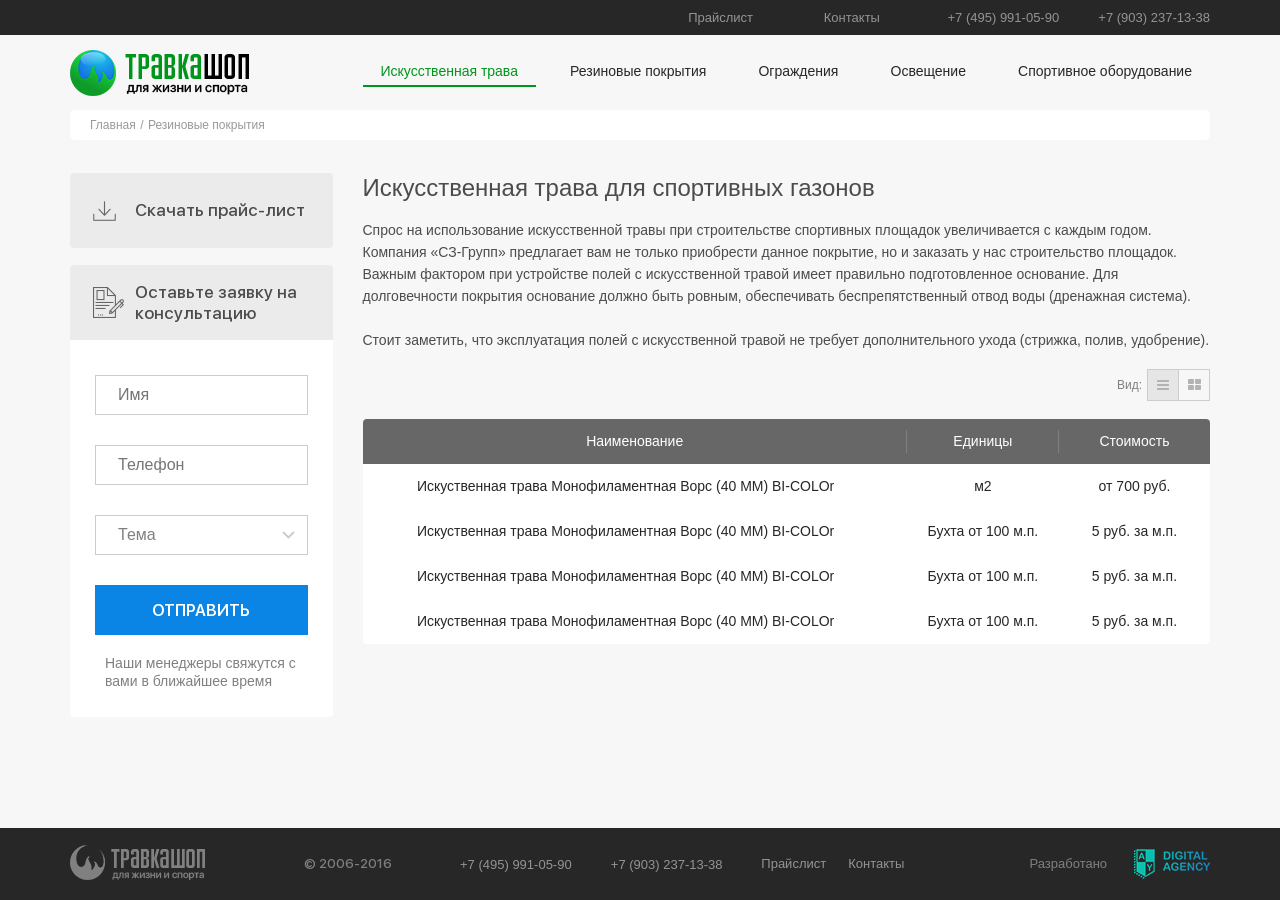
==== commit 119da8fa: "commit 5" ====
--- a/app/Искусственная трава.html
+++ b/app/Искусственная трава.html
@@ -52,10 +52,10 @@
 						<div class="header__phone">
 							<ul class="phone">
 								<li class="phone__item">
-									<p>+7 (495) 991-05-90</p>
+									<a href="tel:+74959910590">+7 (495) 991-05-90</a>
 								</li>
 								<li class="phone__item">
-									<p>+7 (903) 237-13-38</p>
+									<a href="tel:+79032371338">+7 (903) 237-13-38</a>
 								</li>
 							</ul>
 						</div>
@@ -134,7 +134,7 @@
 				</div>
 			</div>
 			<div class="row">
-				<div class="col-md-9 col-md-push-3">
+				<div class="col-md-8 col-md-push-4 col-lg-9 col-lg-push-3">
 					<div class="r-content">
 						<h1 class="r-content__title">
 							Искусственная трава для спортивных газонов
@@ -143,7 +143,7 @@
 							Спрос на использование искусственной травы при строительстве спортивных площадок увеличивается с каждым годом. Компания «СЗ-Групп» предлагает вам не только приобрести данное покрытие, но и заказать у нас строительство площадок. Важным фактором при устройстве полей с искусственной травой имеет правильно подготовленное основание. Для долговечности покрытия основание должно быть ровным, обеспечивать беспрепятственный отвод воды (дренажная система).<br><br>Стоит заметить, что эксплуатация полей с искусственной травой не требует дополнительного ухода (стрижка, полив, удобрение).
 						</p>
 						<div class="r-content__tab">
-							<!--<div class="r-content__tab-vid-wp">
+							<div class="r-content__tab-vid-wp">
 								<div class="r-content__tab-vid">
 									<ul class="r-content__tab-vid-block">
 										<li class="r-content__tab-vid-item r-content__tab-vid-item-first r-content__tab-vid-active">
@@ -157,7 +157,7 @@
 										Вид:
 									</span>
 								</div>
-							</div>-->
+							</div>
 							<div class="r-content__tab-top-wp">
 								<div class="r-content__tab-top">
 									<div class="r-content__tab-item">
@@ -244,7 +244,7 @@
 						</div>
 					</div>
 				</div>
-				<div class="col-md-3 col-md-pull-9">
+				<div class="col-md-4 col-md-pull-8 col-lg-3 col-lg-pull-9">
 					<div class="sidebar">
 						<div class="price-list">
 							<a href="#" class="price-list__link">
@@ -310,10 +310,10 @@
 					<div class="footer__phone">
 						<ul class="phone">
 							<li class="phone__item">
-								<p>+7 (495) 991-05-90</p>
+								<a href="tel:+74959910590">+7 (495) 991-05-90</a>
 							</li>
 							<li class="phone__item">
-								<p>+7 (903) 237-13-38</p>
+								<a href="tel:+79032371338">+7 (903) 237-13-38</a>
 							</li>
 						</ul>
 					</div>
--- a/app/css/main.css
+++ b/app/css/main.css
@@ -98,7 +98,7 @@
   text-align: right;
 }
 
-.phone__item p {
+.phone__item a {
   display: inline-block;
   font-size: 13px;
   color: #fff;
@@ -908,20 +908,6 @@
   padding-bottom: 17px;
 }
 
-.s-menu__title {
-  width: 100%;
-  display: block;
-  padding: 12px 20px 12px 33px;
-  background-color: #676767;
-  margin-bottom: 1px;
-}
-
-.s-menu__title span {
-  display: block;
-  color: #fff;
-  font-size: 14px;
-}
-
 .s-menu__block-item {
   display: block;
   width: 100%;
@@ -934,8 +920,12 @@
   background-color: #ebebeb;
 }
 
+.s-menu__block-link:hover {
+  background-color: #676767;
+}
+
 .s-menu__block-link:hover span {
-  text-decoration: underline;
+  color: #fff;
 }
 
 .s-menu__block-link span {
@@ -1196,10 +1186,10 @@
   display: none;
 }
 
-.r-content__tab-top-wp, .r-content__prod-wp {
-  padding-top: 36px;
-}
-
 body .gm-style .place-card-large {
   display: none !important;
 }
+
+.price-list__text {
+  white-space: nowrap;
+}
--- a/app/css/media.css
+++ b/app/css/media.css
@@ -18,7 +18,10 @@
     text-align: center;
   }
   .r-content__prod-item {
-    width: 342px;
+    width: 302px;
+  }
+  .card__top-right {
+    padding-left: 18px;
   }
   /**/
 }
@@ -205,8 +208,11 @@
   .copy {
     line-height: 72px;
   }
-  .footer .phone__item p {
+  .footer .phone__item a {
     line-height: 20px;
+  }
+  .factoids__item:last-child {
+    width: 100%;
   }
   /**/
 }
@@ -246,7 +252,7 @@
     margin-left: 1%;
     margin-bottom: 1%;
   }
-  .phone__item p {
+  .phone__item a {
     line-height: 20px;
   }
   /**/
@@ -277,6 +283,7 @@
   .weAreWorking__img {
     height: auto;
     width: 100%;
+    margin-bottom: 16px;
   }
   /**/
 }
@@ -290,43 +297,27 @@
     width: 100%;
     padding-bottom: 10px;
   }
-  .r-content__tab-top .r-content__tab-item:nth-child(1) {
-    width: 100%;
-  }
-  .r-content__tab-top .r-content__tab-item:nth-child(1)::after {
-    display: none;
-  }
-  .r-content__tab-top .r-content__tab-item:nth-child(2) {
-    display: none;
-  }
-  .r-content__tab-top .r-content__tab-item:nth-child(3) {
-    display: none;
+  .r-content__tab-top-wp {
+    overflow-x: scroll;
+  }
+  .r-content__tab-top {
+    width: 180%;
+  }
+  .r-content__tab-row {
+    width: 180%;
   }
   .r-content__tab-row .r-content__tab-item:nth-child(1) {
-    width: 100%;
+    padding-left: 2%;
   }
   .r-content__tab-row .r-content__tab-item:nth-child(1) a {
-    left: 0;
-    text-align: center;
-  }
-  .r-content__tab-row .r-content__tab-item:nth-child(2) {
-    display: none;
-  }
-  .r-content__tab-row .r-content__tab-item:nth-child(3) {
-    display: none;
+    left: 2%;
+    text-align: left;
   }
   .contacts__wp .s-form__button {
     margin: 0;
-    width: 100%;
   }
   .contacts__map iframe {
     height: 320px;
-  }
-  .contacts__item {
-    width: 100%;
-  }
-  .r-content__prod-item {
-    width: 100%;
   }
   /**/
 }
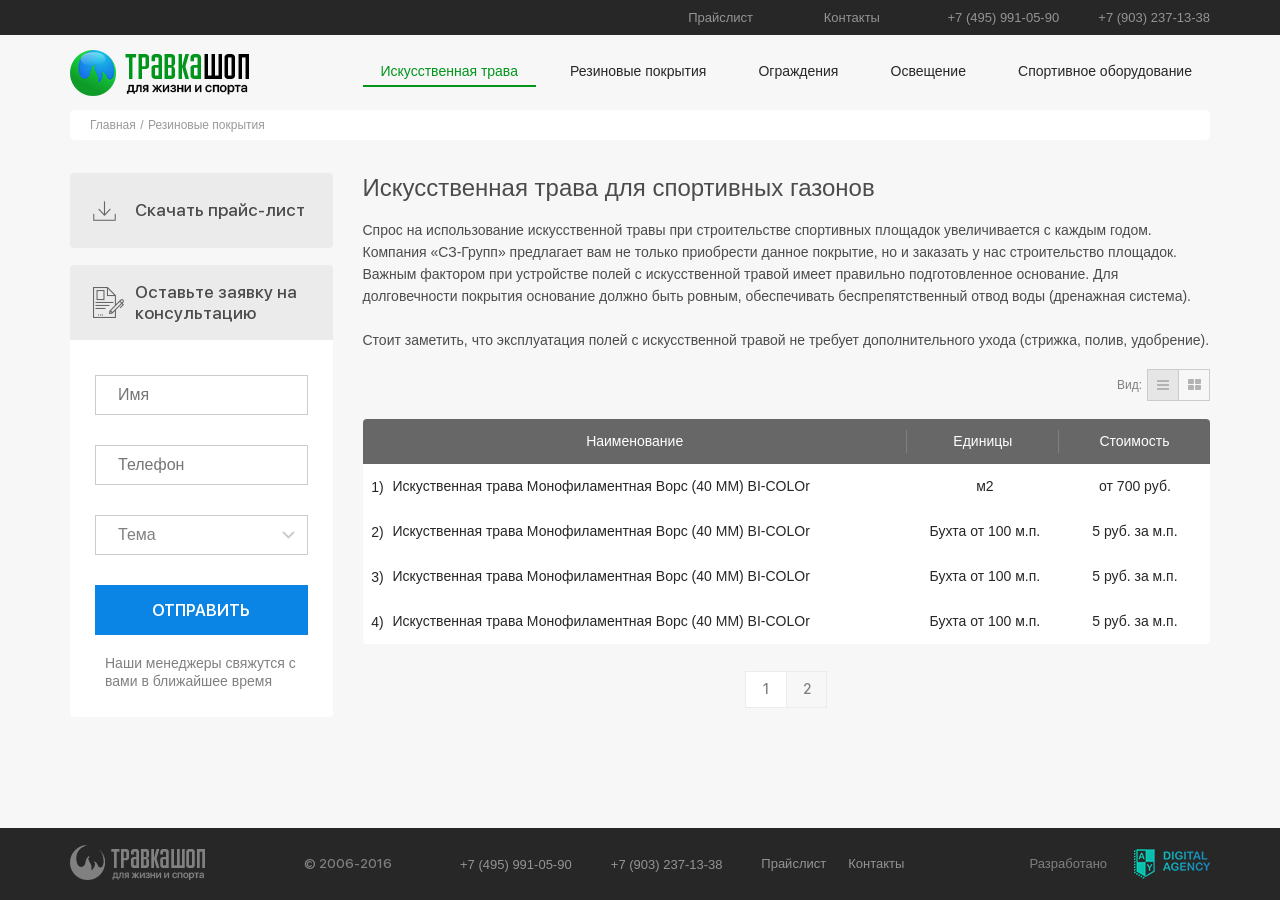
==== commit 9479e7c1: "commit 6" ====
--- a/app/Искусственная трава.html
+++ b/app/Искусственная трава.html
@@ -16,6 +16,7 @@
 	<link rel="stylesheet" href="libs/bootstrap/bootstrap.min.css">
 	<link rel="stylesheet" href="libs/font-awesome/css/font-awesome.min.css">
 	<link rel="stylesheet" href="libs/jquery-ui/jquery-ui.min.css">
+	<link rel="stylesheet" href="libs/scrollpane/jquery.jscrollpane.css">
 	<link rel="stylesheet" href="css/fonts.css">
 	<link rel="stylesheet" href="css/main.css">
 	<link rel="stylesheet" href="css/media.css">
@@ -24,6 +25,7 @@
 	<script type="text/javascript" src="libs/jquery/jquery.min.js"></script>
 	<script type="text/javascript" src="libs/mask/jquery.maskedinput.min.js"></script>
 	<script type="text/javascript" src="libs/jquery-ui/jquery-ui.min.js"></script>
+	<script type="text/javascript" src="libs/scrollpane/jquery.jscrollpane.min.js"></script>
 	<script type="text/javascript" src="js/main.js"></script>
 	<!-- End_Scripts -->
 </head>
@@ -158,6 +160,11 @@
 									</span>
 								</div>
 							</div>
+							<script>
+								$(document).ready(function() {
+									$('.r-content__tab-top-wp').jScrollPane();
+								});
+							</script>
 							<div class="r-content__tab-top-wp">
 								<div class="r-content__tab-top">
 									<div class="r-content__tab-item">
@@ -172,6 +179,9 @@
 								</div>
 								<div class="r-content__tab-row">
 									<div class="r-content__tab-item">
+										<span>1)</span>
+									</div>
+									<div class="r-content__tab-item">
 										<a href="#">Искуственная трава Монофиламентная Ворс (40 ММ) BI-COLOr</a>
 									</div>
 									<div class="r-content__tab-item">
@@ -183,6 +193,9 @@
 								</div>
 								<div class="r-content__tab-row">
 									<div class="r-content__tab-item">
+										<span>2)</span>
+									</div>
+									<div class="r-content__tab-item">
 										<a href="#">Искуственная трава Монофиламентная Ворс (40 ММ) BI-COLOr</a>
 									</div>
 									<div class="r-content__tab-item">
@@ -194,6 +207,9 @@
 								</div>
 								<div class="r-content__tab-row">
 									<div class="r-content__tab-item">
+										<span>3)</span>
+									</div>
+									<div class="r-content__tab-item">
 										<a href="#">Искуственная трава Монофиламентная Ворс (40 ММ) BI-COLOr</a>
 									</div>
 									<div class="r-content__tab-item">
@@ -205,6 +221,9 @@
 								</div>
 								<div class="r-content__tab-row">
 									<div class="r-content__tab-item">
+										<span>4)</span>
+									</div>
+									<div class="r-content__tab-item">
 										<a href="#">Искуственная трава Монофиламентная Ворс (40 ММ) BI-COLOr</a>
 									</div>
 									<div class="r-content__tab-item">
@@ -214,6 +233,20 @@
 										<span>5 руб. за м.п.</span>
 									</div>
 								</div>
+							</div>
+							<div class="pagination-wp">
+								<ul class="pagination">
+									<li class="pagination__item pagination__active">
+										<a href="#" class="pagination__link">
+											1
+										</a>
+									</li>
+									<li class="pagination__item">
+										<a href="#" class="pagination__link">
+											2
+										</a>
+									</li>
+								</ul>
 							</div>
 							<!--<div class="r-content__prod-wp">
 								<a href="#" class="r-content__prod-item">
@@ -290,7 +323,7 @@
 	<footer class="footer">
 		<div class="container">
 			<div class="row">
-				<div class="col-md-2 col-xs-6">
+				<div class="col-md-2 col-xs-6 col-sm-3">
 					<div class="footer__logo">
 						<div class="logo">
 							<a href="/" class="logo__link">
@@ -299,14 +332,14 @@
 						</div>
 					</div>
 				</div>
-				<div class="col-lg-2 col-md-1 col-xs-6">
+				<div class="col-lg-2 col-md-1 col-xs-6 col-sm-2">
 					<div class="footer__copy">
 						<div class="copy">
 							© 2006-2016
 						</div>
 					</div>
 				</div>
-				<div class="col-lg-3 col-md-4 col-xs-6">
+				<div class="col-lg-3 col-md-4 col-xs-6 col-sm-5">
 					<div class="footer__phone">
 						<ul class="phone">
 							<li class="phone__item">
@@ -318,7 +351,7 @@
 						</ul>
 					</div>
 				</div>
-				<div class="col-md-2 col-xs-6">
+				<div class="col-md-2 col-xs-6 col-sm-2">
 					<div class="footer__other">
 						<ul class="other">
 							<li class="other__item">
@@ -334,7 +367,7 @@
 						</ul>
 					</div>
 				</div>
-				<div class="col-md-3 col-xs-12">
+				<div class="col-md-3 col-xs-12 col-sm-12">
 					<div class="footer__designed">
 						<div class="designed">
 							<a href="#">
--- a/app/css/main.css
+++ b/app/css/main.css
@@ -46,6 +46,18 @@
   text-decoration: none;
 }
 
+.jspVerticalBar {
+  display: none !important;
+}
+
+.jspPane {
+  width: 235px !important;
+}
+
+.r-content__tab-top-wp .r-content__tab-row:last-child {
+  margin-bottom: 16px;
+}
+
 body {
   font-size: 16px;
   min-width: 320px;
@@ -668,19 +680,31 @@
 }
 
 .r-content__tab-item:nth-child(1) {
-  width: 64.22668%;
+  width: 3.54191%;
+  float: left;
+  text-align: center;
+}
+
+.r-content__tab-item:nth-child(1) span {
+  line-height: 30px;
+  font-size: 14px;
+  color: #b3b3b3;
+}
+
+.r-content__tab-item:nth-child(2) {
+  width: 61.03896%;
   float: left;
   text-align: left;
 }
 
-.r-content__tab-item:nth-child(2) {
-  width: 17.94569%;
-  float: left;
-  text-align: center;
-}
-
 .r-content__tab-item:nth-child(3) {
-  width: 17.82763%;
+  width: 17.70956%;
+  float: left;
+  text-align: center;
+}
+
+.r-content__tab-item:nth-child(4) {
+  width: 17.70956%;
   float: left;
   text-align: center;
 }
--- a/app/css/media.css
+++ b/app/css/media.css
@@ -28,6 +28,15 @@
 
 /* Medium Devices, Desktops */
 @media only screen and (max-width: 991px) {
+  .sidebar {
+    padding-bottom: 0 !important;
+  }
+  .r-content__tab {
+    padding-bottom: 0 !important;
+  }
+  .s-menu-pc {
+    display: none;
+  }
   .other__item {
     text-align: left;
   }
@@ -135,32 +144,6 @@
   .weAreWorking {
     height: auto;
   }
-  .footer {
-    height: auto;
-    padding-bottom: 10px;
-  }
-  .footer .logo__link {
-    margin: 0 auto;
-  }
-  .footer .phone__item {
-    float: none;
-    width: 100%;
-    text-align: center;
-  }
-  .footer .other__item {
-    float: none;
-    width: 100%;
-    text-align: center;
-  }
-  .footer .other__link {
-    line-height: 16px;
-  }
-  .footer .designed__text {
-    line-height: 48px;
-  }
-  .footer__phone {
-    padding-left: 0;
-  }
   .designed__text {
     padding-left: 0;
   }
@@ -209,16 +192,65 @@
     line-height: 72px;
   }
   .footer .phone__item a {
-    line-height: 20px;
+    line-height: 72px;
   }
   .factoids__item:last-child {
     width: 100%;
+  }
+  .contacts-hidden {
+    display: none !important;
+  }
+  .footer {
+    height: auto;
+  }
+  .footer .other {
+    padding: 15px 0;
+  }
+  .footer .other__item {
+    float: none;
+    width: 100%;
+    text-align: center;
+  }
+  .footer .other__link {
+    line-height: 16px;
   }
   /**/
 }
 
 /* Small Devices, Tablets */
 @media only screen and (max-width: 768px) {
+  .footer {
+    height: auto;
+    padding-bottom: 10px;
+  }
+  .footer .logo__link {
+    margin: 0 auto;
+  }
+  .footer .phone__item {
+    float: none;
+    width: 100%;
+    text-align: center;
+  }
+  .footer .phone__item a {
+    line-height: 20px;
+  }
+  .footer .other {
+    padding: 0;
+  }
+  .footer .other__item {
+    float: none;
+    width: 100%;
+    text-align: center;
+  }
+  .footer .other__link {
+    line-height: 16px;
+  }
+  .footer .designed__text {
+    line-height: 48px;
+  }
+  .footer__phone {
+    padding-left: 0;
+  }
   .header__top {
     padding: 5px 0;
   }
@@ -301,10 +333,10 @@
     overflow-x: scroll;
   }
   .r-content__tab-top {
-    width: 180%;
+    width: 200%;
   }
   .r-content__tab-row {
-    width: 180%;
+    width: 200%;
   }
   .r-content__tab-row .r-content__tab-item:nth-child(1) {
     padding-left: 2%;
@@ -318,6 +350,12 @@
   }
   .contacts__map iframe {
     height: 320px;
+  }
+  .s-form__button {
+    width: 100% !important;
+  }
+  .r-content__prod-item {
+    width: 100%;
   }
   /**/
 }
@@ -328,6 +366,12 @@
     width: 96%;
     padding: 24px 25px 26px;
   }
+  .r-content__prod-link {
+    top: auto;
+    bottom: 0;
+    left: 5px;
+    right: 5px;
+  }
   /**/
 }
 
@@ -339,6 +383,18 @@
 
 /* Extra Small Devices, Phones */
 @media only screen and (min-width: 480px) {
+  .r-content__tab-top-wp {
+    width: 100% !important;
+  }
+  .r-content__tab-top {
+    width: 100%;
+  }
+  .jspPane {
+    width: 100% !important;
+  }
+  .jspHorizontalBar {
+    display: none;
+  }
   /**/
 }
 
@@ -348,7 +404,7 @@
 }
 
 /* Medium Devices, Desktops */
-@media only screen and (min-width: 992px) {
+@media only screen and (min-width: 991px) {
   .nav__popup-wp {
     display: none;
   }
@@ -362,6 +418,18 @@
   .m-s-form {
     display: none !important;
   }
+  .contacts-hidden {
+    display: block !important;
+  }
+  .contacts-mob {
+    display: none !important;
+  }
+  .s-menu-mob {
+    display: none;
+  }
+  .s-menu-pc {
+    display: block;
+  }
   /**/
 }
 
